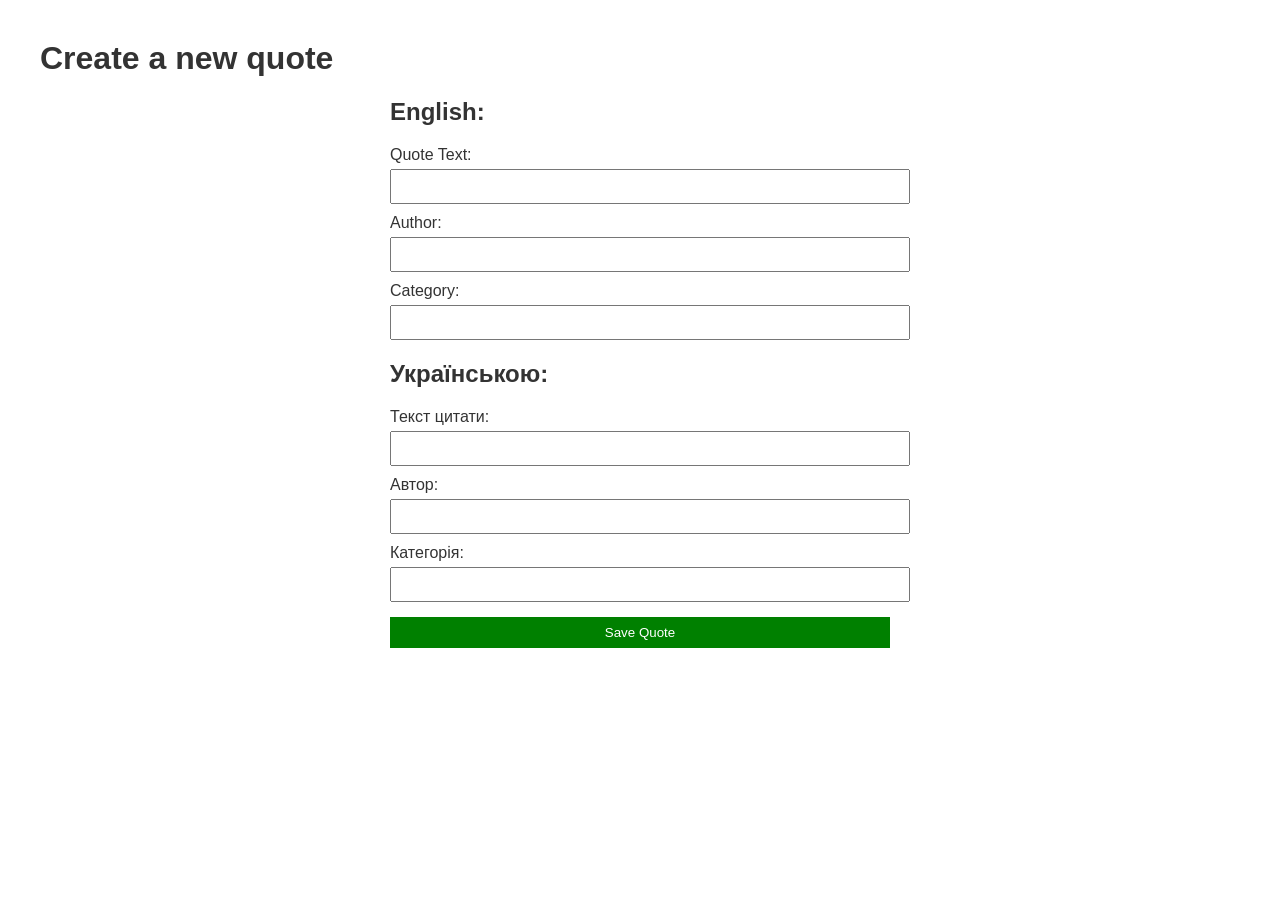
==== src/main/resources/templates/create-quote.html @ 86517f80 "Create class and html file for added new quotes." ====
<!DOCTYPE html>
<html xmlns:th="http://www.thymeleaf.org">
<head>
    <meta charset="UTF-8">
    <title>Add a Quote</title>
    <style>
        body {
            font-family: Roboto, sans-serif;
            margin: 40px;
            background-color: white;
            color: #333;
        }
        form {
            max-width: 500px;
            margin: 0 auto;
        }
        label {
            display: block;
            margin-top: 10px;
        }
        input, select, button {
            width: 100%;
            padding: 8px;
            margin-top: 5px;
        }
        button {
            margin-top: 15px;
            background-color: green;
            color: white;
            border: none;
        }
    </style>
</head>
<body>

    <h1>Create a new quote</h1>
    <form th:action="@{/create}" th:object="${quotePair}" method="post">

        <h2>English:</h2>
        <label>Quote Text:</label>
        <input type="text" th:field="*{enText}" required/>

        <label>Author:</label>
        <input type="text" th:field="*{enAuthor}" required/>

        <label>Category:</label>
        <input type="text" th:field="*{enCategory}" required/>


        <h2>Українською:</h2>
        <label>Текст цитати:</label>
        <input type="text" th:field="*{uaText}" required/>

        <label>Автор:</label>
        <input type="text" th:field="*{uaAuthor}" required/>

        <label>Категорія:</label>
        <input type="text" th:field="*{uaCategory}" required/>

        <button type="submit">Save Quote</button>
    </form>
</body>
</html>
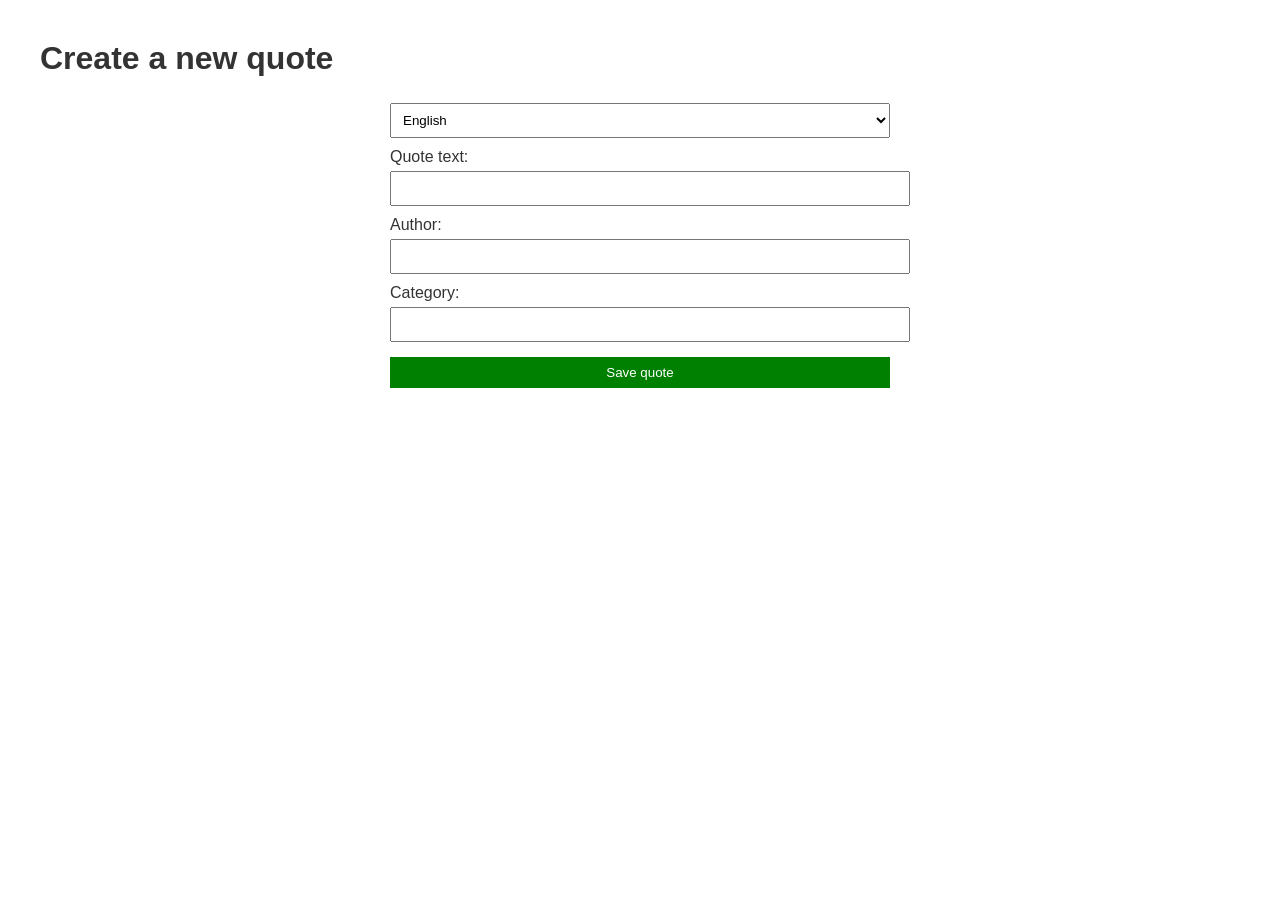
==== commit c1b7e1ae: "Connect project to DB, setting routs." ====
--- a/src/main/resources/templates/create-quote.html
+++ b/src/main/resources/templates/create-quote.html
@@ -33,31 +33,32 @@
 </head>
 <body>
 
-    <h1>Create a new quote</h1>
-    <form th:action="@{/create}" th:object="${quotePair}" method="post">
+    <h1 th:text="${language != null and language.name() == 'UA'} ? 'Створення нової цитати' : 'Create a new quote'">Create a new quote</h1>
+    <form th:action="@{/{language}/quotes/create(language=${language})}" th:object="${quote}" method="post">
 
-        <h2>English:</h2>
-        <label>Quote Text:</label>
-        <input type="text" th:field="*{enText}" required/>
+        <select name="language" id="language-select">
+            <option value="EN">English</option>
+            <option value="UA">Українська</option>
+        </select>
 
-        <label>Author:</label>
-        <input type="text" th:field="*{enAuthor}" required/>
+        <label th:text="${language != null and language.name() == 'UA'} ? 'Текст цитати:' : 'Quote text:'">Quote text:</label>
+        <input type="text" th:field="*{text}" required/>
 
-        <label>Category:</label>
-        <input type="text" th:field="*{enCategory}" required/>
+        <label th:text="${language != null and language.name() == 'UA'} ? 'Автор:' : 'Author:'">Author:</label>
+        <input type="text" th:field="*{author}" required/>
 
+        <label th:text="${language != null and language.name() == 'UA'} ? 'Категорія:' : 'Category:'">Category:</label>
+        <input type="text" th:field="*{category}" required/>
 
-        <h2>Українською:</h2>
-        <label>Текст цитати:</label>
-        <input type="text" th:field="*{uaText}" required/>
+        <button type="submit" th:text="${language != null and language.name() == 'UA'} ? 'Зберегти' : 'Save'">Save quote</button>
+    </form>
 
-        <label>Автор:</label>
-        <input type="text" th:field="*{uaAuthor}" required/>
-
-        <label>Категорія:</label>
-        <input type="text" th:field="*{uaCategory}" required/>
-
-        <button type="submit">Save Quote</button>
-    </form>
+    <!--<script>
+        document.getElementById('languageForm').addEventListener('submit', function (event) {
+            event.preventDefault();
+            const lang = document.getElementById('language-select').value.toUpperCase();
+            window.location.href = '/' + lang;
+        });
+    </script>-->
 </body>
 </html>
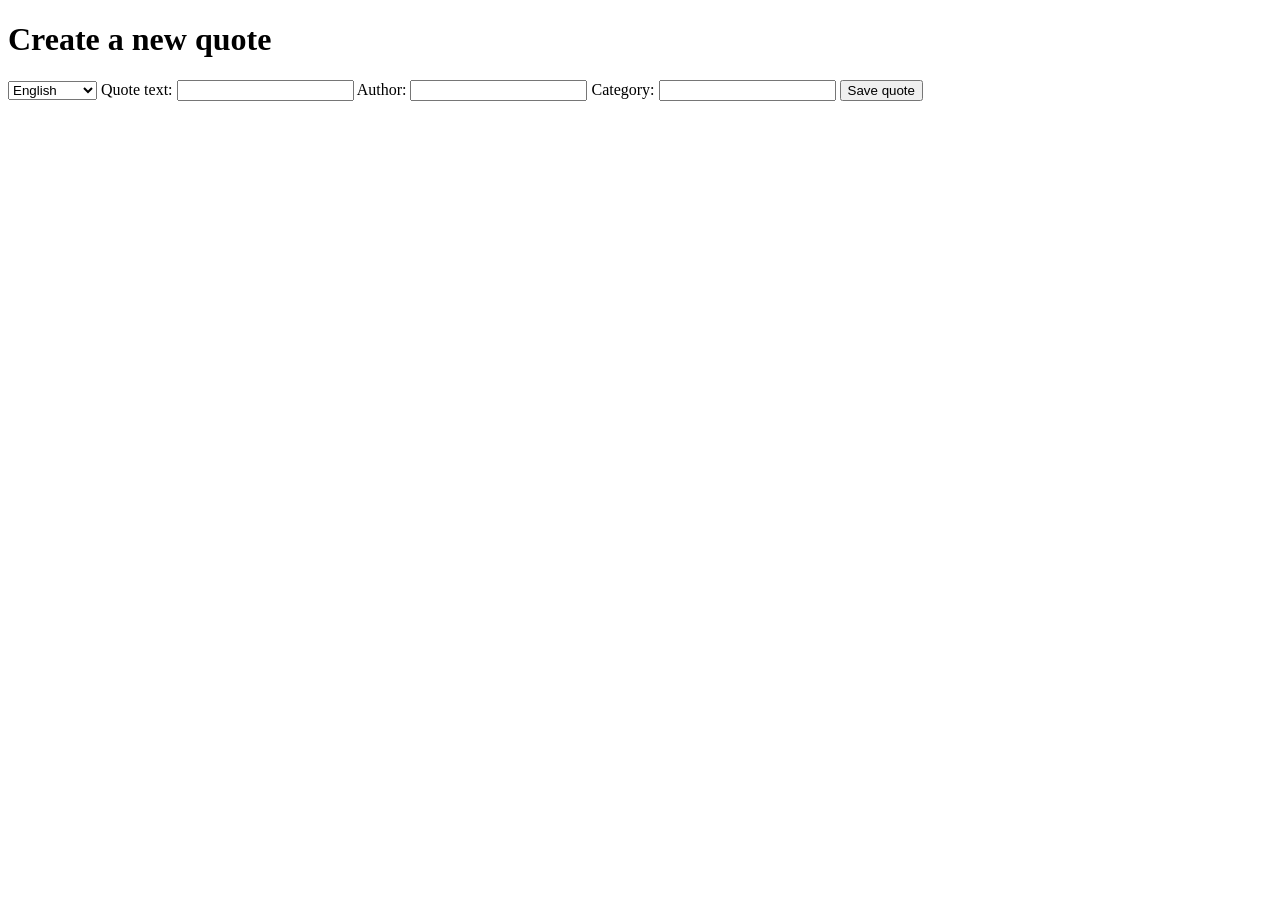
==== commit ea86c3d0: "Working on style." ====
--- a/src/main/resources/templates/create-quote.html
+++ b/src/main/resources/templates/create-quote.html
@@ -1,64 +1,51 @@
 <!DOCTYPE html>
 <html xmlns:th="http://www.thymeleaf.org">
-<head>
-    <meta charset="UTF-8">
-    <title>Add a Quote</title>
-    <style>
-        body {
-            font-family: Roboto, sans-serif;
-            margin: 40px;
-            background-color: white;
-            color: #333;
-        }
-        form {
-            max-width: 500px;
-            margin: 0 auto;
-        }
-        label {
-            display: block;
-            margin-top: 10px;
-        }
-        input, select, button {
-            width: 100%;
-            padding: 8px;
-            margin-top: 5px;
-        }
-        button {
-            margin-top: 15px;
-            background-color: green;
-            color: white;
-            border: none;
-        }
-    </style>
-</head>
-<body>
+    <head>
+        <meta charset="UTF-8">
+        <title>Add a Quote</title>
+        <link rel="stylesheet" th:href="@{/css/style.css}">
+    </head>
+    <body>
+        <div th:class="workshop">
 
-    <h1 th:text="${language != null and language.name() == 'UA'} ? 'Створення нової цитати' : 'Create a new quote'">Create a new quote</h1>
-    <form th:action="@{/{language}/quotes/create(language=${language})}" th:object="${quote}" method="post">
+            <h1 th:text="${language != null and language.name() == 'UA'} ?
+            'Створення нової цитати' : 'Create a new quote'">
+                Create a new quote
+            </h1>
 
-        <select name="language" id="language-select">
-            <option value="EN">English</option>
-            <option value="UA">Українська</option>
-        </select>
+            <div th:class="form">
+                <form th:action="@{/view/{language}/quotes/create(language=${language})}"
+                      th:object="${quote}" method="post">
 
-        <label th:text="${language != null and language.name() == 'UA'} ? 'Текст цитати:' : 'Quote text:'">Quote text:</label>
-        <input type="text" th:field="*{text}" required/>
+                    <select th:field="*{language}" id="language-select">
+                        <option th:value="EN">English</option>
+                        <option th:value="UA">Українська</option>
+                    </select>
 
-        <label th:text="${language != null and language.name() == 'UA'} ? 'Автор:' : 'Author:'">Author:</label>
-        <input type="text" th:field="*{author}" required/>
+                    <label th:text="${language != null and language.name() == 'UA'} ?
+                    'Текст цитати:' : 'Quote text:'">
+                        Quote text:
+                    </label>
+                    <input type="text" th:field="*{text}" required/>
 
-        <label th:text="${language != null and language.name() == 'UA'} ? 'Категорія:' : 'Category:'">Category:</label>
-        <input type="text" th:field="*{category}" required/>
+                    <label th:text="${language != null and language.name() == 'UA'} ?
+                    'Автор:' : 'Author:'">
+                        Author:
+                    </label>
+                    <input type="text" th:field="*{author}" required/>
 
-        <button type="submit" th:text="${language != null and language.name() == 'UA'} ? 'Зберегти' : 'Save'">Save quote</button>
-    </form>
+                    <label th:text="${language != null and language.name() == 'UA'} ?
+                    'Категорія:' : 'Category:'">
+                        Category:
+                    </label>
+                    <input type="text" th:field="*{category}" required/>
 
-    <!--<script>
-        document.getElementById('languageForm').addEventListener('submit', function (event) {
-            event.preventDefault();
-            const lang = document.getElementById('language-select').value.toUpperCase();
-            window.location.href = '/' + lang;
-        });
-    </script>-->
-</body>
+                    <button type="submit" th:text="${language != null and language.name() == 'UA'} ?
+                    'Зберегти' : 'Save'">
+                        Save quote
+                    </button>
+                </form>
+            </div>
+        </div>
+    </body>
 </html>
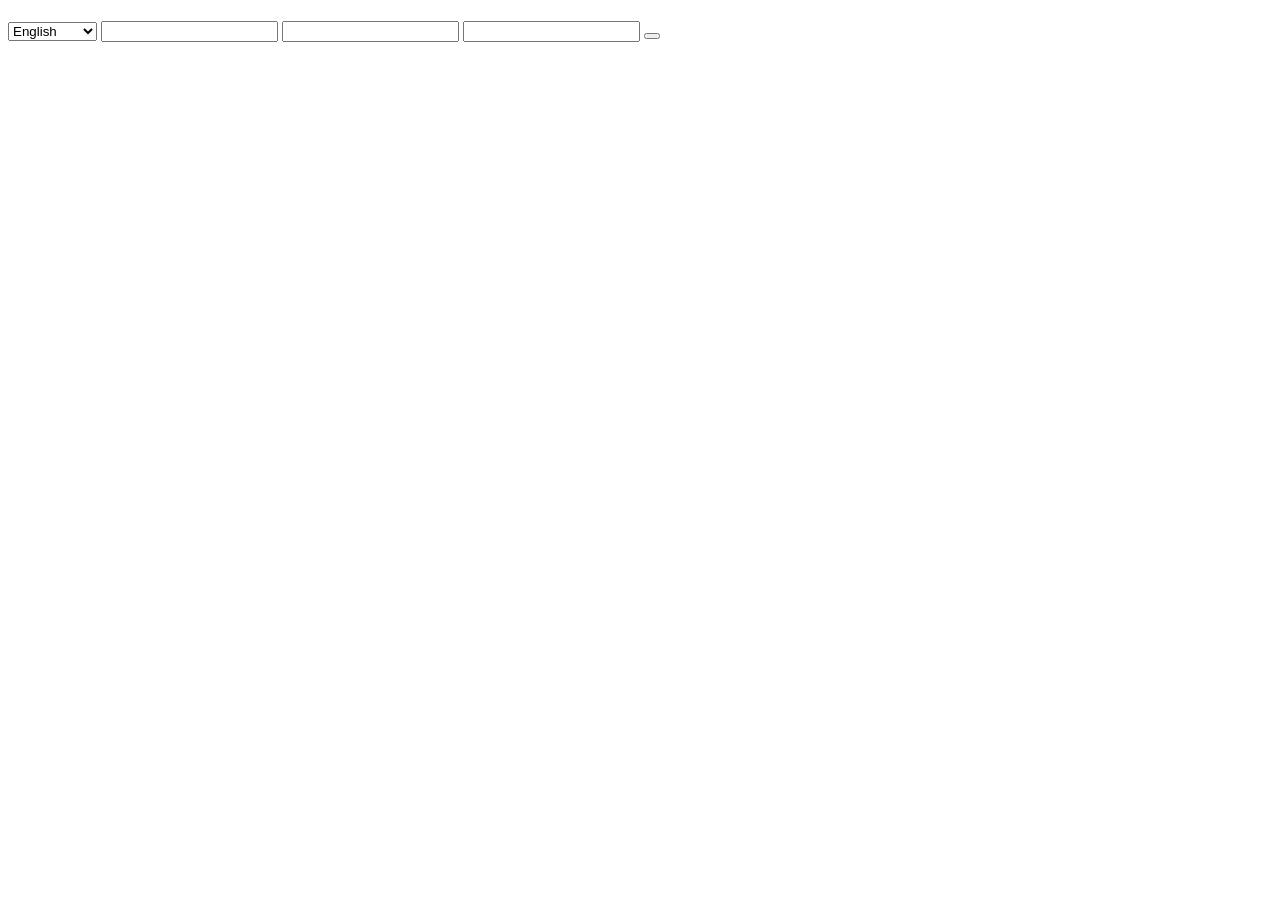
==== commit c836550f: "Fixing bugs." ====
--- a/src/main/resources/templates/create-quote.html
+++ b/src/main/resources/templates/create-quote.html
@@ -10,7 +10,6 @@
 
             <h1 th:text="${language != null and language.name() == 'UA'} ?
             'Створення нової цитати' : 'Create a new quote'">
-                Create a new quote
             </h1>
 
             <div th:class="form">
@@ -24,25 +23,21 @@
 
                     <label th:text="${language != null and language.name() == 'UA'} ?
                     'Текст цитати:' : 'Quote text:'">
-                        Quote text:
                     </label>
                     <input type="text" th:field="*{text}" required/>
 
                     <label th:text="${language != null and language.name() == 'UA'} ?
                     'Автор:' : 'Author:'">
-                        Author:
                     </label>
                     <input type="text" th:field="*{author}" required/>
 
                     <label th:text="${language != null and language.name() == 'UA'} ?
                     'Категорія:' : 'Category:'">
-                        Category:
                     </label>
                     <input type="text" th:field="*{category}" required/>
 
                     <button type="submit" th:text="${language != null and language.name() == 'UA'} ?
                     'Зберегти' : 'Save'">
-                        Save quote
                     </button>
                 </form>
             </div>
